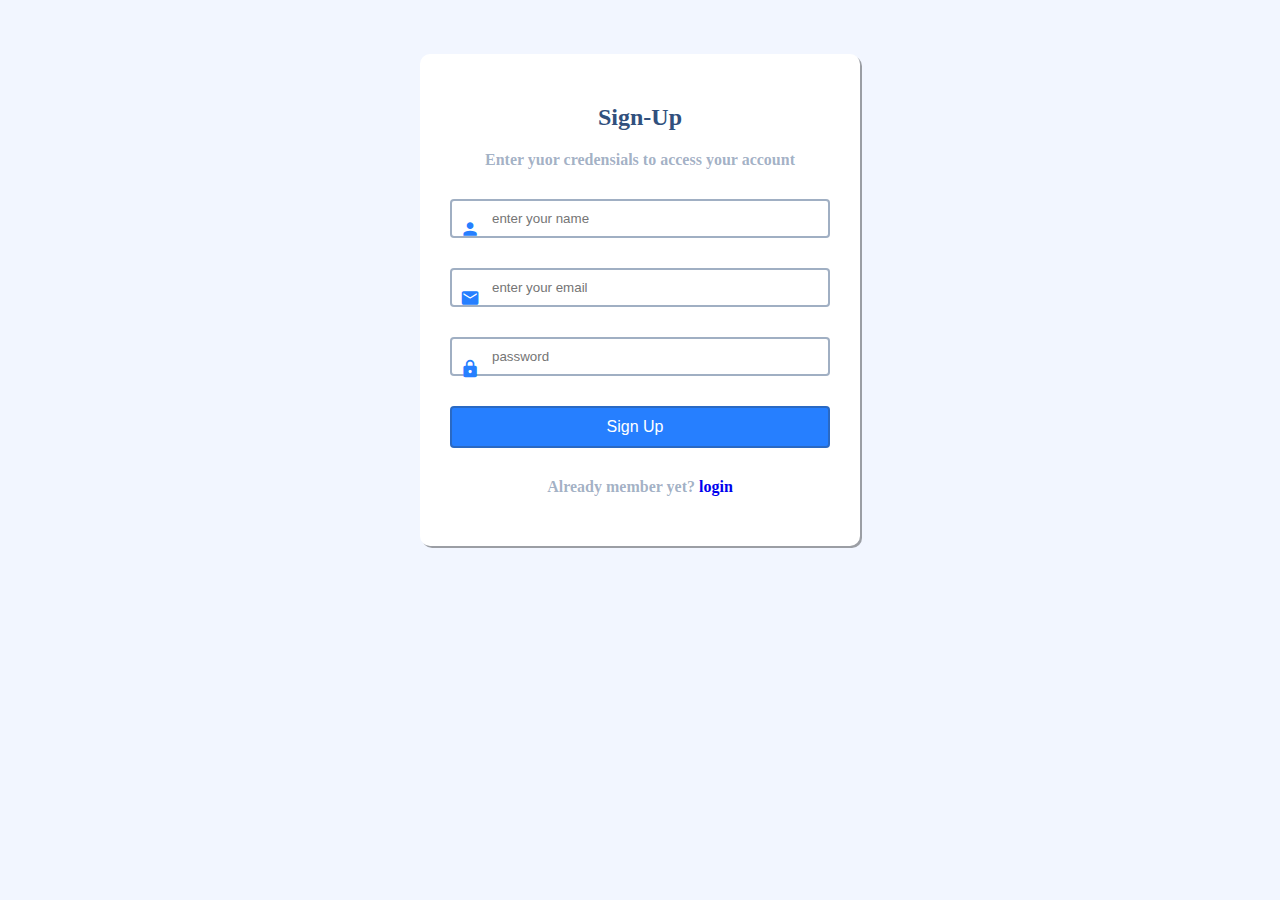
==== sign-up.html @ f10786d2 "Add files via upload" ====
<!DOCTYPE html>
<html lang="en">
<head>
    <meta charset="UTF-8">
    <meta http-equiv="X-UA-Compatible" content="IE=edge">
    <meta name="viewport" content="width=device-width, initial-scale=1.0">
    <link rel="stylesheet" href="https://fonts.googleapis.com/icon?family=Material+Icons">
    <title>login</title>

    <style>
        *{
    margin: 0;
    padding: 0;
    box-sizing: border-box;
}
body{
    font-family: "open sans";
    color: rgb(16, 14, 14);
    background-color:  rgba(242, 246, 255, 1);
}
section{
    position: relative;
    top: 300px;
    width: 100%;
  
    
}
.resister-page{
    box-shadow: 2px 2px rgba(0, 0, 0, 0.358);
    position: absolute;
    top: 50%;
    left: 50%;
    transform: translate(-50%,-50%);
    background-color:  rgba(255, 255, 255, 1);
    width: 440px;
    padding: 50px 30px;
    border-radius: 10px;
}
h1{

   color: rgba(49, 80, 125, 1);

    font-size: 24px;
    text-align: center;
    margin-bottom: 20px;

}
.imformation input{
    width: 100%;
    border-radius: 4px;
    border: 2px solid rgba(49, 80, 125, 0.46);
    display: block;
    padding: 10px;
  
    text-align: left;
    padding-left: 40px;
    margin: 30px 0;

}
.imformation input[type="submit"]{
    background-color: rgba(38, 127, 255, 1);
    color: #fff;
    border: 2px solid rgba(49, 80, 125, 0.46);
    text-align: center;
    padding-left: 0;
    font-size: 16px;   
}
h3{
    font-size: 16px;
    color: rgba(49, 80, 125, 0.46);
    text-align: center;
    
}
a{
    text-decoration: none;
}
.icon{
    color: rgba(38, 127, 255, 1);
    position:absolute;
    top: 165px;
    left:40px;
}
.icon2{
    color: rgba(38, 127, 255, 1);
    position:absolute;
    top: 234px;
    left:40px;
}
.icon3{
    color: rgba(38, 127, 255, 1);
    position:absolute;
    top: 305px;
    left:40px;
}


@media (max-width:450px){
    section{
        width: 390px;
        width: 100%;
    }
    .resister-page{
        width: 390px;
    }
    .icon{
        top: 185px;
    }
    .icon2{
        top: 254px;
    }
    .icon3{
        top: 325px;
    }

}

/* ///////  media for responsive page (400px ) //// */
        @media (max-width:400px){
    section{
        width: 300px;
        width: 100%;
    }
    .resister-page{
        width: 300px;
    }
}
    </style>
</head>
<body>
    <section>
       <div class="resister-page">
        <h1>Sign-Up</h1>
        <h3>Enter yuor credensials to access your account</h3>
        <form action="#">
            <div class="imformation">
                <i class="material-icons icon" style="font-size:20px;">person</i>
                <!-- <i class="fa fa-envelope icon" style="font-size:10px ;"></i> -->
                  <input type="text" name="name" id="name" placeholder="enter your name">
            </div>
            <div class="imformation">
                <i class="material-icons icon2" style="font-size:20px;">email</i>
                <!-- <i class="fa fa-envelope icon" style="font-size:10px ;"></i> -->
                  <input type="email" name="name" id="name" placeholder="enter your email">
            </div>
            <div class="imformation">
                <i class="material-icons icon3" style="font-size:20px;">lock</i>
                <input type="password" name="password" id="psw" placeholder="password">
            </div>
            <div class="imformation">
                <input type="submit" value="Sign Up">
            </div>
        </form>
       <h3> Already member yet? <a href="index.html">login</a></h3>
       </div>
    </section>
</body>
</html>
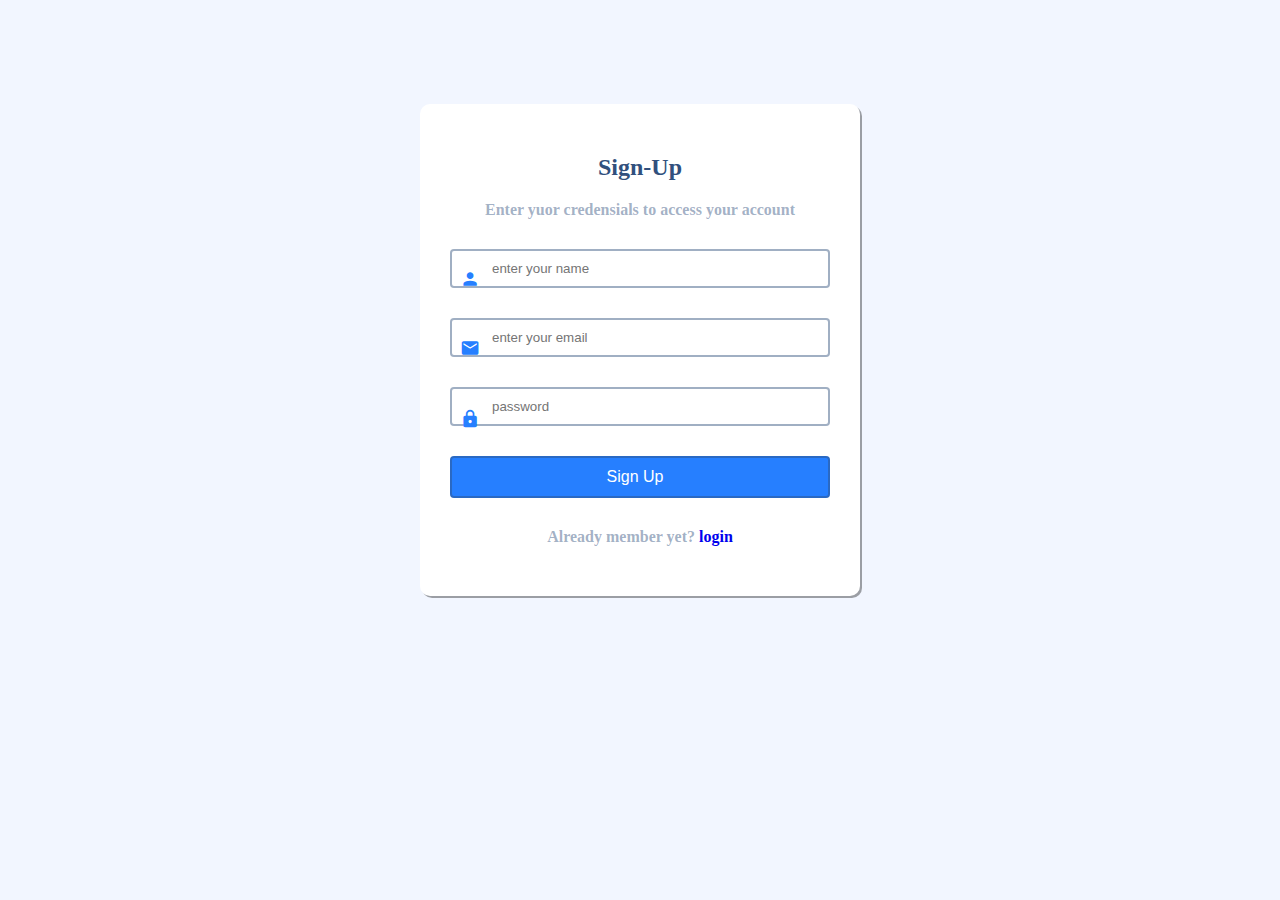
==== commit 55b013e0: "Update sign-up.html" ====
--- a/sign-up.html
+++ b/sign-up.html
@@ -33,6 +33,7 @@
     transform: translate(-50%,-50%);
     background-color:  rgba(255, 255, 255, 1);
     width: 440px;
+    margin-top:50px;
     padding: 50px 30px;
     border-radius: 10px;
 }
@@ -101,15 +102,16 @@
     }
     .resister-page{
         width: 390px;
+        margin-top:25px;
     }
     .icon{
-        top: 185px;
+        top: 175px;
     }
     .icon2{
-        top: 254px;
+        top: 244px;
     }
     .icon3{
-        top: 325px;
+        top: 315px;
     }
 
 }
@@ -122,6 +124,16 @@
     }
     .resister-page{
         width: 300px;
+        margin-top:25px;
+    }
+            .icon{
+        top: 175px;
+    }
+    .icon2{
+        top: 244px;
+    }
+    .icon3{
+        top: 315px;
     }
 }
     </style>
@@ -154,4 +166,4 @@
        </div>
     </section>
 </body>
-</html>+</html>
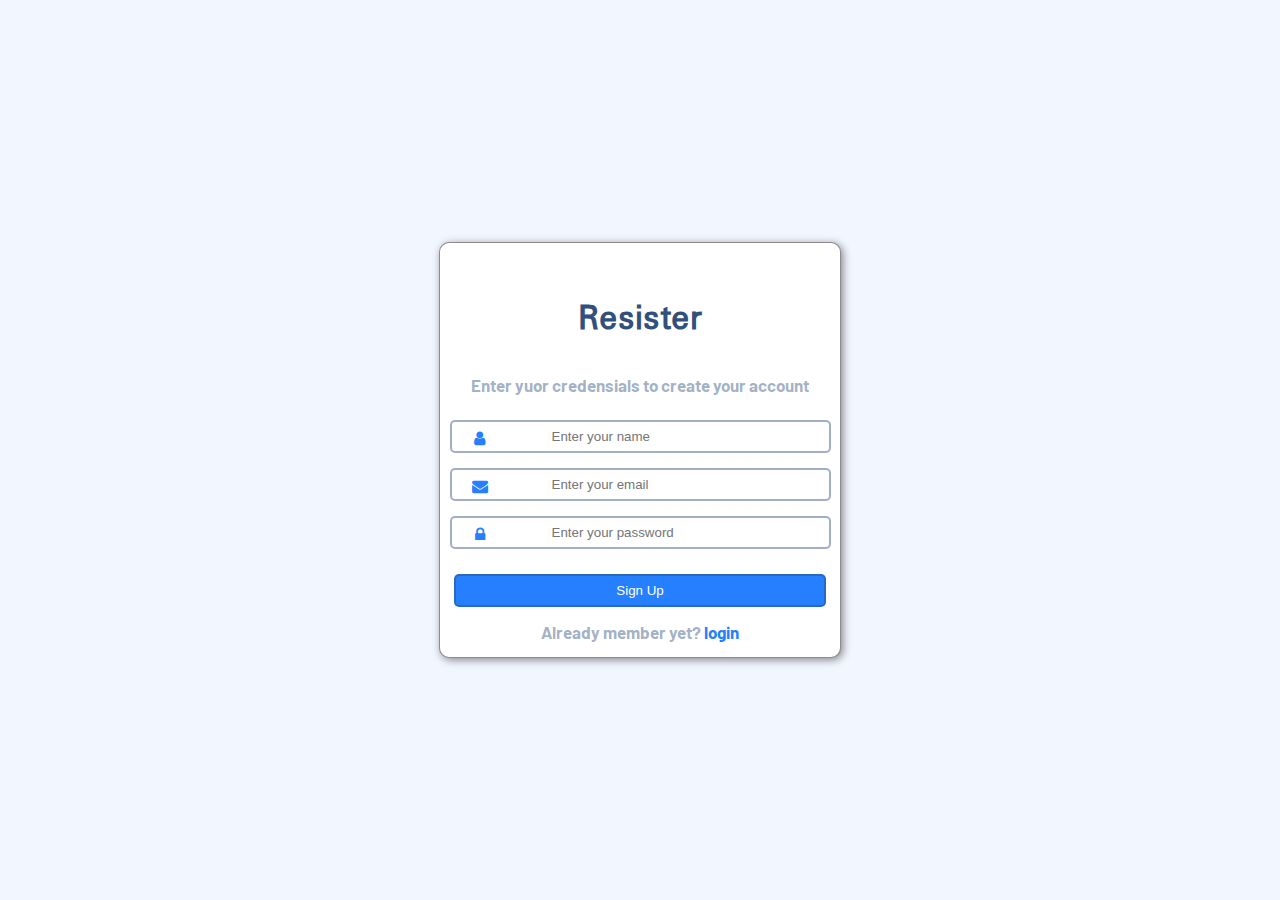
==== commit ccf8e9a2: "Add files via upload" ====
--- a/sign-up.html
+++ b/sign-up.html
@@ -1,169 +1,48 @@
 <!DOCTYPE html>
-<html lang="en">
-<head>
-    <meta charset="UTF-8">
-    <meta http-equiv="X-UA-Compatible" content="IE=edge">
-    <meta name="viewport" content="width=device-width, initial-scale=1.0">
-    <link rel="stylesheet" href="https://fonts.googleapis.com/icon?family=Material+Icons">
-    <title>login</title>
+<html>
+    <head>
+        <meta charset="UTF-8">
+        <meta http-equiv="X-UA-Compatible" content="IE=edge">
+        <meta name="viewport" content="width=device-width, initial-scale=1.0">
+        <link rel="stylesheet" href="https://cdnjs.cloudflare.com/ajax/libs/font-awesome/4.7.0/css/font-awesome.min.css">
+        <link rel="preconnect" href="https://fonts.googleapis.com">
+        <link rel="preconnect" href="https://fonts.gstatic.com" crossorigin>
+        <link href="https://fonts.googleapis.com/css2?family=Barlow:wght@100&family=Mingzat&display=swap" rel="stylesheet">
+        <link rel="stylesheet" href="style.css">
+        <title>login</title>
+    </head>
+    <body>
+        
+            <div class="login-page">
+                <h1>Resister</h1>
+                <h3>Enter yuor credensials to create your account</h3>
+                <form action="#">
+                <div class="input-user">
+                    <span>
+                        <i class="fa fa-user icon"></i>
+                        <input type="name" name="" class="inp" placeholder="Enter your name" >
+                    </span>
+                </div>
+                <div class="input-user">
+                    <span>
+                        <i class="fa fa-envelope icon2"></i>   
+                        <input type="email" name="" class="inp" placeholder="Enter your email" >
+                    </span>
+                </div>
+                <div class="input-user">
+                    <span>
+                        <i class="fa fa-lock icon2"></i>   
+                        <input type="password" name="" class="inp" placeholder="Enter your password" >
+                    </span>
+                </div>
+                <div class="button">
+                    <button>Sign Up</button>
+                </div>
+            </form>
+                <h3 class="h3"> Already member yet? <a href="index.html">login</a></h3>
+            </div>
 
-    <style>
-        *{
-    margin: 0;
-    padding: 0;
-    box-sizing: border-box;
-}
-body{
-    font-family: "open sans";
-    color: rgb(16, 14, 14);
-    background-color:  rgba(242, 246, 255, 1);
-}
-section{
-    position: relative;
-    top: 300px;
-    width: 100%;
-  
     
-}
-.resister-page{
-    box-shadow: 2px 2px rgba(0, 0, 0, 0.358);
-    position: absolute;
-    top: 50%;
-    left: 50%;
-    transform: translate(-50%,-50%);
-    background-color:  rgba(255, 255, 255, 1);
-    width: 440px;
-    margin-top:50px;
-    padding: 50px 30px;
-    border-radius: 10px;
-}
-h1{
 
-   color: rgba(49, 80, 125, 1);
-
-    font-size: 24px;
-    text-align: center;
-    margin-bottom: 20px;
-
-}
-.imformation input{
-    width: 100%;
-    border-radius: 4px;
-    border: 2px solid rgba(49, 80, 125, 0.46);
-    display: block;
-    padding: 10px;
-  
-    text-align: left;
-    padding-left: 40px;
-    margin: 30px 0;
-
-}
-.imformation input[type="submit"]{
-    background-color: rgba(38, 127, 255, 1);
-    color: #fff;
-    border: 2px solid rgba(49, 80, 125, 0.46);
-    text-align: center;
-    padding-left: 0;
-    font-size: 16px;   
-}
-h3{
-    font-size: 16px;
-    color: rgba(49, 80, 125, 0.46);
-    text-align: center;
-    
-}
-a{
-    text-decoration: none;
-}
-.icon{
-    color: rgba(38, 127, 255, 1);
-    position:absolute;
-    top: 165px;
-    left:40px;
-}
-.icon2{
-    color: rgba(38, 127, 255, 1);
-    position:absolute;
-    top: 234px;
-    left:40px;
-}
-.icon3{
-    color: rgba(38, 127, 255, 1);
-    position:absolute;
-    top: 305px;
-    left:40px;
-}
-
-
-@media (max-width:450px){
-    section{
-        width: 390px;
-        width: 100%;
-    }
-    .resister-page{
-        width: 390px;
-        margin-top:25px;
-    }
-    .icon{
-        top: 175px;
-    }
-    .icon2{
-        top: 244px;
-    }
-    .icon3{
-        top: 315px;
-    }
-
-}
-
-/* ///////  media for responsive page (400px ) //// */
-        @media (max-width:400px){
-    section{
-        width: 300px;
-        width: 100%;
-    }
-    .resister-page{
-        width: 300px;
-        margin-top:25px;
-    }
-            .icon{
-        top: 175px;
-    }
-    .icon2{
-        top: 244px;
-    }
-    .icon3{
-        top: 315px;
-    }
-}
-    </style>
-</head>
-<body>
-    <section>
-       <div class="resister-page">
-        <h1>Sign-Up</h1>
-        <h3>Enter yuor credensials to access your account</h3>
-        <form action="#">
-            <div class="imformation">
-                <i class="material-icons icon" style="font-size:20px;">person</i>
-                <!-- <i class="fa fa-envelope icon" style="font-size:10px ;"></i> -->
-                  <input type="text" name="name" id="name" placeholder="enter your name">
-            </div>
-            <div class="imformation">
-                <i class="material-icons icon2" style="font-size:20px;">email</i>
-                <!-- <i class="fa fa-envelope icon" style="font-size:10px ;"></i> -->
-                  <input type="email" name="name" id="name" placeholder="enter your email">
-            </div>
-            <div class="imformation">
-                <i class="material-icons icon3" style="font-size:20px;">lock</i>
-                <input type="password" name="password" id="psw" placeholder="password">
-            </div>
-            <div class="imformation">
-                <input type="submit" value="Sign Up">
-            </div>
-        </form>
-       <h3> Already member yet? <a href="index.html">login</a></h3>
-       </div>
-    </section>
-</body>
-</html>
+    </body>
+</html>--- a/style.css
+++ b/style.css
@@ -0,0 +1,122 @@
+*{
+    margin: 0;
+    padding: 0;
+    text-decoration: none;
+    list-style: none;
+}
+body{
+    background-color:  rgba(255, 255, 255, 1);
+    background-color:  rgba(242, 246, 255, 1);
+}
+
+
+.login-page{
+    display: flex;
+    justify-content: center;
+    align-items: center;
+    flex-direction: column;
+    background-color:  rgba(255, 255, 255, 1);
+    width: 400px;
+    height:fit-content;
+    margin-left: auto;
+    margin-right: auto;
+    margin: 0;
+    text-align: center;
+    position: absolute;
+    top: 50%;
+    left: 50%;
+    transform: translate(-50%, -50%);
+    border: .5px solid rgba(6, 6, 6, 0.464);
+    border-radius: 10px;
+    box-shadow: 2px 2px 9px rgba(0, 0, 0, 0.463);
+}
+.login-page h1{
+    margin: 40px auto 10px auto;
+    color: rgba(49, 80, 125, 1);
+    font-family: 'Mingzat', sans-serif;
+}
+.login-page h3{
+    margin: 15px auto 15px auto;
+    font-size: 17px;
+    font-weight: bold;
+    color: rgba(49, 80, 125, 0.46);
+    font-family: 'Barlow', sans-serif;
+   
+}
+.input-user{
+        margin: 10px auto 15px auto;
+}
+.input-user input{
+    border-radius: 5px;
+    
+    padding: 7px 100px 7px 100px;
+ 
+    border: 2px solid rgba(49, 80, 125, 0.46);
+}
+.inp{
+    text-align: left;
+    
+    
+}
+
+ .button button{
+    border-radius: 5px;
+    padding: 7px 160px 7px 160px;
+    border: 2px solid rgba(49, 80, 125, 0.46);
+    background-color: rgba(38, 127, 255, 1);
+    color: white;
+    margin-top: 10px;
+}
+a{
+    color: rgba(38, 127, 255, 1);
+    font-weight: bold;
+}
+.input-user i{
+    position: absolute;
+}
+.icon{
+    padding: 10px;
+            min-width: 40px;
+            color:rgba(38, 127, 255, 1) ;
+}
+.icon2{
+    padding: 10px;
+            min-width: 40px;
+            color:rgba(38, 127, 255, 1) ;
+}
+
+
+@media (max-width:420px){
+    .login-page{
+        width: 300px;
+    }
+    .login-page h1{
+        font-size: 24px;
+    }
+    .login-page h3{
+        text-align: center;
+        font-size: 13px;
+    }
+     .inp{
+        text-align: center;
+        size:10;
+        padding-left: 10px;
+    }
+    .input-user input{
+        padding: 6px 50px 6px 50px;
+    }
+    .button button{
+        padding: 7px 110px 7px 110px;
+    }
+    .input-user i{
+        position: absolute;
+    }
+    .icon{
+        padding: 10px;
+        min-width: 40px;
+    }
+    .icon2{
+        padding: 10px;
+        min-width: 40px;        
+    }
+}